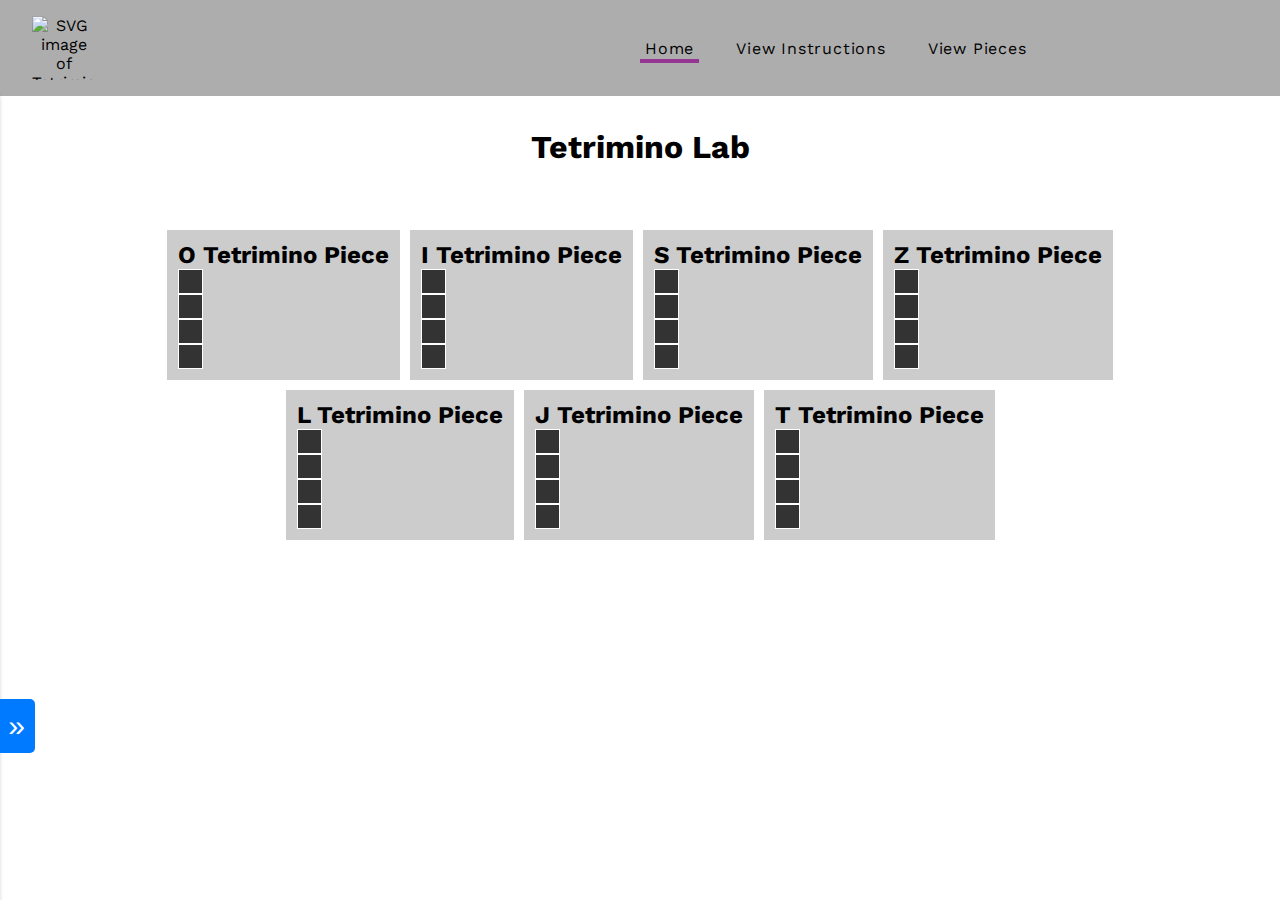
==== lesson-11/demo-code/index.html @ e14107cd "Add files via upload" ====
<!DOCTYPE html>

<html lang="en">
    <head>
        <meta charset="UTF-8">
        <meta name="viewport" content="width=device-width, initial-scale=1.0">
        <title>Tetrimino Lab</title>
        <link rel="stylesheet" href="src/css/tetris.css">
        <link rel="preconnect" href="https://fonts.googleapis.com">
        <link rel="preconnect" href="https://fonts.gstatic.com" crossorigin>

        <!-- Link to the SVG favicon -->
        <link rel="icon" href="assets/img/favicon.svg" type="image/svg+xml">

        <!-- <link rel="icon" href="favicon.ico" type="image/x-icon">
        <link rel="icon" href="favicon.png" type="image/png">
        <link rel="icon" href="favicon.svg" type="image/svg+xml"> -->

        <link rel="preconnect" href="https://fonts.googleapis.com">
        <link rel="preconnect" href="https://fonts.gstatic.com" crossorigin>
        <link href="https://fonts.googleapis.com/css2?family=Work+Sans:ital@0;1&display=swap" rel="stylesheet">


        <script src="/src/js/script.js"></script>
    </head>
    <body>
        <header>
            <img src="/assets/img/favicon.svg" alt="SVG image of Tetrimino T-Shape">
            <nav>
                <ul>
                    <li><a class="active-nav" href="/">Home</a></li>
                    <li><a href="/src/html/instructions/">View Instructions</a></li>
                    <li><a href="/src/html/pieces/">View Pieces</a></li>
                </ul>
            </nav>
        </header>
        <main>
            <h1>Tetrimino Lab</h1>
            <section id="pieces-grid">
                <article>
                    <h2>O Tetrimino Piece</h2>
                    <div id="piece-o">
                        <div class="inner-block"></div>
                        <div class="inner-block"></div>
                        <div class="inner-block"></div>
                        <div class="inner-block"></div>
                    </div>
                </article>
                <article>
                    <h2>I Tetrimino Piece</h2>
                    <div id="piece-i">
                        <div class="inner-block"></div>
                        <div class="inner-block"></div>
                        <div class="inner-block"></div>
                        <div class="inner-block"></div>
                    </div>
                </article>
                <article>
                    <h2>S Tetrimino Piece</h2>
                    <div id="piece-s">
                        <div class="inner-block"></div>
                        <div class="inner-block"></div>
                        <div class="inner-block"></div>
                        <div class="inner-block"></div>
                    </div>
                </article>
                <article>
                    <h2>Z Tetrimino Piece</h2>
                    <div id="piece-z">
                        <div class="inner-block"></div>
                        <div class="inner-block"></div>
                        <div class="inner-block"></div>
                        <div class="inner-block"></div>
                    </div>
                </article>
                <article>
                    <h2>L Tetrimino Piece</h2>
                    <div id="piece-l">
                        <div class="inner-block"></div>
                        <div class="inner-block"></div>
                        <div class="inner-block"></div>
                        <div class="inner-block"></div>
                    </div>
                </article>
                <article>
                    <h2>J Tetrimino Piece</h2>
                    <div id="piece-j">
                        <div class="inner-block"></div>
                        <div class="inner-block"></div>
                        <div class="inner-block"></div>
                        <div class="inner-block"></div>
                    </div>
                </article>
                <article>
                    <h2>T Tetrimino Piece</h2>
                    <div id="piece-t">
                        <div class="inner-block"></div>
                        <div class="inner-block"></div>
                        <div class="inner-block"></div>
                        <div class="inner-block"></div>
                    </div>
                </article>
            </section>
            <aside id="slide-aside">
                <button id="toggle-aside">&raquo;</button> <!-- Initially shows ">>" -->
                <h2>Tetrimino Color Guide</h2>
                <div id="tet-colors">
                    <ul>
                        <li>
                            <p>RED:</p>
                            <p>#EA3D1E</p>
                            <div class="color-preview"></div>
                        </li>
                        <li>
                            <p>ORANGE:</p>
                            <p>#F69230</p>
                            <div class="color-preview"></div>
                        </li>
                        <li>
                            <p>YELLOW:</p>
                            <p>##FEF94C</p>
                            <div class="color-preview"></div>
                        </li>
                        <li>
                            <p>GREEN:</p>
                            <p>#79AF3D</p>
                            <div class="color-preview"></div>
                        </li>
                        <li>
                            <p>BLUE:</p>
                            <p>#51E2FC</p>
                            <div class="color-preview"></div>
                        </li>
                        <li>
                            <p>PURPLE:</p>
                            <p>#953693</p>
                            <div class="color-preview"></div>
                        </li>
                        <li>
                            <p>PINK:</p>
                            <p>#F16EB9</p>
                            <div class="color-preview"></div>
                        </li>
                    </ul>
                </div>
            </aside>
        </main>
    </body>
</html>
---- lesson-11/demo-code/src/css/tetris.css ----
* {
    box-sizing: border-box;
    padding: 0;
    margin: 0;
}

body {
    display: flex;
    flex-direction: column;
    justify-content: center;
    text-align: center;
    text-justify:newspaper;
    font-family: 'Work Sans', sans-serif;
    padding-bottom: 6rem;
}

mark {
    background-color: gold;
  }

main {
    display: flex;
    justify-content: center;
    flex-direction: column;
    text-align: center;
    align-items: center;
}

/* Task Box Start */
.task-box {
    display: flex;
    flex-direction: row;
    text-align: left;
    margin: 0 4rem;
    justify-content: space-evenly;
}

.task-box:nth-child(odd) {
    background-color: #ccc;
}

.task-box:nth-child(even) {
    background-color: #e6e6e6
}

.task-box * {
    margin: 1rem;
}

.task-box h2 {
    flex-basis: 25%;
    text-align: center;
}

.task-box p {
    flex-basis: 75%;
}

.task-box:last-child {
    display: flex;
    flex-direction: column;
    text-align: center;
}

/* Task Box End */

main > * {
    margin: 2rem;
}

a {
    text-decoration: none;
}

.inner-block {
    background-color: #333;
    height: 30px;
    width: 30px;
    border: 1px white solid;
}

header {
    padding: 1rem 2rem;
    display: flex;
    flex-direction: row;
    justify-content: space-between;
    align-items: center;
    background-color: #adadad;
}

header a {
    display: block;
    border: none;
    box-sizing: border-box;
    padding: 5px;
    color: black;
    text-wrap: nowrap;
    letter-spacing: 0.05em;
    /* rem versus pixel */
}

.active-nav {
    border-bottom: 4px solid #953693;
    padding-bottom: calc(5px - 4px);
}

header a:hover {
    border-bottom: 4px solid #51E2FC;
    padding-bottom: calc(5px - 4px);
}

header img {
    width: 4rem;
    height: 4rem;
}

nav {
    width: 50%;
}

nav ul {
    display: flex;
    flex-direction: row;
    list-style: none;
    gap: 2rem;
    align-items: flex-end;
}

/* Pieces grid styling */



#pieces-grid {
    display: flex;
    flex-wrap: wrap;
    justify-content: center;
    gap: 10px;
    width: 75%;
} 

article {
    flex-basis: 1 1 auto;
    padding: 10px;
    border: 1px solid #ccc;
    text-align: center;
    display: flex;
    flex-direction: column;
    justify-content: center;
    background-color: #ccc;
}

.inner-block {
    width: 25px;
    height: 25px;
}

aside {
    position: fixed;
    margin:0;
    top: 96px;
    left: -300px; /* Initially hidden off-screen */
    width: 300px;
    height: 100%;
    background-color: rgba(0, 0, 0, 0.9);
    box-shadow: -2px 0 5px rgba(0, 0, 0, 0.4);
    transition: left 0.3s ease; /* Smooth slide-in effect */
    padding: 3rem 1rem;
    z-index: 1000; /* Ensures it stays above other content */
    color: white;
    font-family: "Work Sans", sans-serif;
}

.active {
    left: 0; /* Slides the aside into view */
}

/* Styling for the toggle button */
#toggle-aside {
    position: absolute;
    top: 70%;
    right: -35px; /* Places the button outside the aside */
    transform: translateY(-50%); /* Vertically centers the button */
    padding: 10px;
    background-color: #007BFF;
    color: white;
    border: none;
    border-radius: 0px 5px 5px 0px; /* Rounded corners on the left */
    cursor: pointer;
    z-index: 1001; /* Ensures the button is on top */
    font-size: 30px;
}

#toggle-aside:hover {
    background-color: rgba(149, 54, 147, 0.98);
}

/* Styling the button when the aside is active */
aside.active #toggle-aside {
    border-radius: 5px 0 0 5px; /* Rounded corners on the left */
    right: 0px; /* Adjust this value to suit the button size */
    background-color: white;
    color:rgba(149, 54, 147, 0.98);
}

aside.active #toggle-aside:hover {
    color: #007BFF;
}

/* aside p, article {
    font-family: sans-serif;
} */
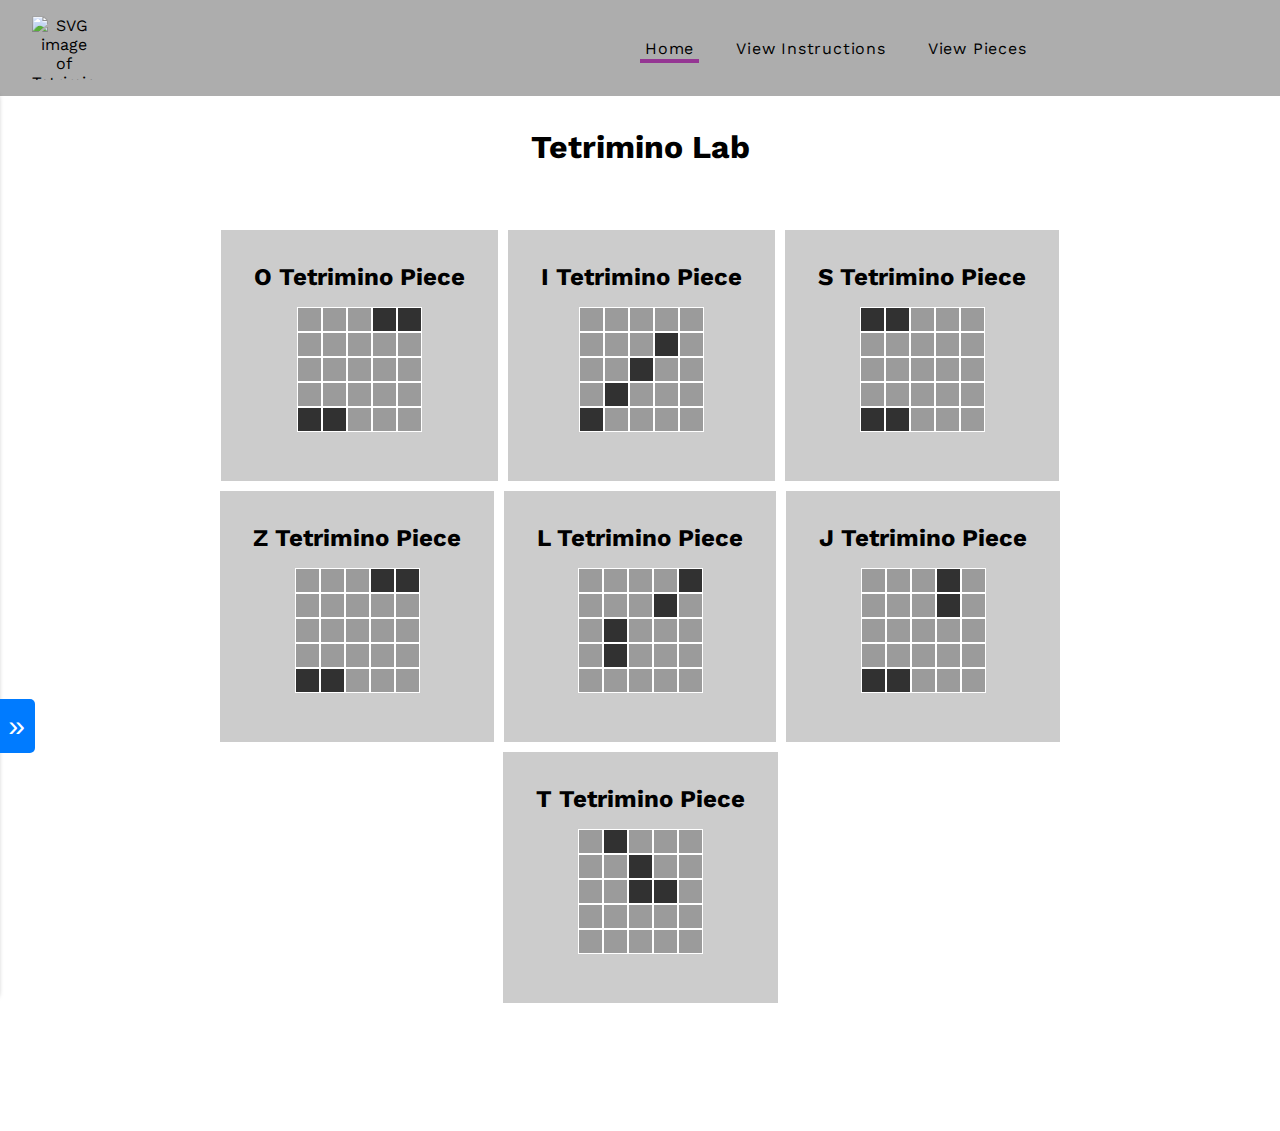
==== commit 1cfc7678: "Add files via upload" ====
--- a/lesson-11/demo-code/index.html
+++ b/lesson-11/demo-code/index.html
@@ -39,65 +39,282 @@
             <section id="pieces-grid">
                 <article>
                     <h2>O Tetrimino Piece</h2>
-                    <div id="piece-o">
-                        <div class="inner-block"></div>
-                        <div class="inner-block"></div>
-                        <div class="inner-block"></div>
-                        <div class="inner-block"></div>
+                    <div id="piece-o" class="board">
+                        <div class="tet-group">
+                            <div class="inner-block"></div>
+                            <div class="inner-block"></div>
+                            <div class="inner-block"></div>
+                            <div class="inner-block tet-piece"></div>
+                            <div class="inner-block tet-piece"></div>
+                        </div>
+                        <div class="tet-group">
+                            <div class="inner-block"></div>
+                            <div class="inner-block"></div>
+                            <div class="inner-block"></div>
+                            <div class="inner-block"></div>
+                            <div class="inner-block"></div>
+                        </div>
+                        <div class="tet-group">
+                            <div class="inner-block"></div>
+                            <div class="inner-block"></div>
+                            <div class="inner-block"></div>
+                            <div class="inner-block"></div>
+                            <div class="inner-block"></div>
+                        </div>
+                        <div class="tet-group">
+                            <div class="inner-block"></div>
+                            <div class="inner-block"></div>
+                            <div class="inner-block"></div>
+                            <div class="inner-block"></div>
+                            <div class="inner-block"></div>
+                        </div>
+                        <div class="tet-group">
+                            <div class="inner-block tet-piece"></div>
+                            <div class="inner-block tet-piece"></div>
+                            <div class="inner-block"></div>
+                            <div class="inner-block"></div>
+                            <div class="inner-block"></div>
+                        </div>
                     </div>
                 </article>
                 <article>
                     <h2>I Tetrimino Piece</h2>
-                    <div id="piece-i">
-                        <div class="inner-block"></div>
-                        <div class="inner-block"></div>
-                        <div class="inner-block"></div>
-                        <div class="inner-block"></div>
+                    <div id="piece-i" class="board change">
+                        <div class="tet-group">
+                            <div class="inner-block"></div>
+                            <div class="inner-block"></div>
+                            <div class="inner-block"></div>
+                            <div class="inner-block"></div>
+                            <div class="inner-block"></div>
+                        </div>
+                        <div class="tet-group">
+                            <div class="inner-block"></div>
+                            <div class="inner-block"></div>
+                            <div class="inner-block"></div>
+                            <div class="inner-block tet-piece"></div>
+                            <div class="inner-block"></div>
+                        </div>
+                        <div class="tet-group">
+                            <div class="inner-block"></div>
+                            <div class="inner-block"></div>
+                            <div class="inner-block tet-piece"></div>
+                            <div class="inner-block"></div>
+                            <div class="inner-block"></div>
+                        </div>
+                        <div class="tet-group">
+                            <div class="inner-block"></div>
+                            <div class="inner-block tet-piece"></div>
+                            <div class="inner-block"></div>
+                            <div class="inner-block"></div>
+                            <div class="inner-block"></div>
+                        </div>
+                        <div class="tet-group">
+                            <div class="inner-block tet-piece"></div>
+                            <div class="inner-block"></div>
+                            <div class="inner-block"></div>
+                            <div class="inner-block"></div>
+                            <div class="inner-block"></div>
+                        </div>
                     </div>
                 </article>
                 <article>
                     <h2>S Tetrimino Piece</h2>
-                    <div id="piece-s">
-                        <div class="inner-block"></div>
-                        <div class="inner-block"></div>
-                        <div class="inner-block"></div>
-                        <div class="inner-block"></div>
+                    <div id="piece-s" class="board">
+                        <div class="tet-group">
+                            <div class="inner-block tet-piece"></div>
+                            <div class="inner-block tet-piece"></div>
+                            <div class="inner-block"></div>
+                            <div class="inner-block"></div>
+                            <div class="inner-block"></div>
+                        </div>
+                        <div class="tet-group">
+                            <div class="inner-block"></div>
+                            <div class="inner-block"></div>
+                            <div class="inner-block"></div>
+                            <div class="inner-block"></div>
+                            <div class="inner-block"></div>
+                        </div>
+                        <div class="tet-group">
+                            <div class="inner-block"></div>
+                            <div class="inner-block"></div>
+                            <div class="inner-block"></div>
+                            <div class="inner-block"></div>
+                            <div class="inner-block"></div>
+                        </div>
+                        <div class="tet-group">
+                            <div class="inner-block"></div>
+                            <div class="inner-block"></div>
+                            <div class="inner-block"></div>
+                            <div class="inner-block"></div>
+                            <div class="inner-block"></div>
+                        </div>
+                        <div class="tet-group">
+                            <div class="inner-block tet-piece"></div>
+                            <div class="inner-block tet-piece"></div>
+                            <div class="inner-block"></div>
+                            <div class="inner-block"></div>
+                            <div class="inner-block"></div>
+                        </div>
                     </div>
                 </article>
                 <article>
                     <h2>Z Tetrimino Piece</h2>
-                    <div id="piece-z">
-                        <div class="inner-block"></div>
-                        <div class="inner-block"></div>
-                        <div class="inner-block"></div>
-                        <div class="inner-block"></div>
+                    <div id="piece-z" class="board change">
+                        <div class="tet-group">
+                            <div class="inner-block"></div>
+                            <div class="inner-block"></div>
+                            <div class="inner-block"></div>
+                            <div class="inner-block tet-piece"></div>
+                            <div class="inner-block tet-piece"></div>
+                        </div>
+                        <div class="tet-group">
+                            <div class="inner-block"></div>
+                            <div class="inner-block"></div>
+                            <div class="inner-block"></div>
+                            <div class="inner-block"></div>
+                            <div class="inner-block"></div>
+                        </div>
+                        <div class="tet-group">
+                            <div class="inner-block"></div>
+                            <div class="inner-block"></div>
+                            <div class="inner-block"></div>
+                            <div class="inner-block"></div>
+                            <div class="inner-block"></div>
+                        </div>
+                        <div class="tet-group">
+                            <div class="inner-block"></div>
+                            <div class="inner-block"></div>
+                            <div class="inner-block"></div>
+                            <div class="inner-block"></div>
+                            <div class="inner-block"></div>
+                        </div>
+                        <div class="tet-group">
+                            <div class="inner-block tet-piece"></div>
+                            <div class="inner-block tet-piece"></div>
+                            <div class="inner-block"></div>
+                            <div class="inner-block"></div>
+                            <div class="inner-block"></div>
+                        </div>
                     </div>
                 </article>
                 <article>
                     <h2>L Tetrimino Piece</h2>
-                    <div id="piece-l">
-                        <div class="inner-block"></div>
-                        <div class="inner-block"></div>
-                        <div class="inner-block"></div>
-                        <div class="inner-block"></div>
+                    <div id="piece-l" class="board">
+                        <div class="tet-group">
+                            <div class="inner-block"></div>
+                            <div class="inner-block"></div>
+                            <div class="inner-block"></div>
+                            <div class="inner-block"></div>
+                            <div class="inner-block tet-piece"></div>
+                        </div>
+                        <div class="tet-group">
+                            <div class="inner-block"></div>
+                            <div class="inner-block"></div>
+                            <div class="inner-block"></div>
+                            <div class="inner-block tet-piece"></div>
+                            <div class="inner-block"></div>
+                        </div>
+                        <div class="tet-group">
+                            <div class="inner-block"></div>
+                            <div class="inner-block tet-piece"></div>
+                            <div class="inner-block"></div>
+                            <div class="inner-block"></div>
+                            <div class="inner-block"></div>
+                        </div>
+                        <div class="tet-group">
+                            <div class="inner-block"></div>
+                            <div class="inner-block tet-piece"></div>
+                            <div class="inner-block"></div>
+                            <div class="inner-block"></div>
+                            <div class="inner-block"></div>
+                        </div>
+                        <div class="tet-group">
+                            <div class="inner-block"></div>
+                            <div class="inner-block"></div>
+                            <div class="inner-block"></div>
+                            <div class="inner-block"></div>
+                            <div class="inner-block"></div>
+                        </div>
                     </div>
                 </article>
                 <article>
                     <h2>J Tetrimino Piece</h2>
-                    <div id="piece-j">
-                        <div class="inner-block"></div>
-                        <div class="inner-block"></div>
-                        <div class="inner-block"></div>
-                        <div class="inner-block"></div>
+                    <div id="piece-j" class="board change">
+                        <div class="tet-group">
+                            <div class="inner-block"></div>
+                            <div class="inner-block"></div>
+                            <div class="inner-block"></div>
+                            <div class="inner-block tet-piece"></div>
+                            <div class="inner-block"></div>
+                        </div>
+                        <div class="tet-group">
+                            <div class="inner-block"></div>
+                            <div class="inner-block"></div>
+                            <div class="inner-block"></div>
+                            <div class="inner-block tet-piece"></div>
+                            <div class="inner-block"></div>
+                        </div>
+                        <div class="tet-group">
+                            <div class="inner-block"></div>
+                            <div class="inner-block"></div>
+                            <div class="inner-block"></div>
+                            <div class="inner-block"></div>
+                            <div class="inner-block"></div>
+                        </div>
+                        <div class="tet-group">
+                            <div class="inner-block"></div>
+                            <div class="inner-block"></div>
+                            <div class="inner-block"></div>
+                            <div class="inner-block"></div>
+                            <div class="inner-block"></div>
+                        </div>
+                        <div class="tet-group">
+                            <div class="inner-block tet-piece"></div>
+                            <div class="inner-block tet-piece"></div>
+                            <div class="inner-block"></div>
+                            <div class="inner-block"></div>
+                            <div class="inner-block"></div>
+                        </div>
                     </div>
                 </article>
                 <article>
                     <h2>T Tetrimino Piece</h2>
-                    <div id="piece-t">
-                        <div class="inner-block"></div>
-                        <div class="inner-block"></div>
-                        <div class="inner-block"></div>
-                        <div class="inner-block"></div>
+                    <div id="piece-t" class="board">
+                        <div class="tet-group">
+                            <div class="inner-block"></div>
+                            <div class="inner-block tet-piece"></div>
+                            <div class="inner-block"></div>
+                            <div class="inner-block"></div>
+                            <div class="inner-block"></div>
+                        </div>
+                        <div class="tet-group">
+                            <div class="inner-block"></div>
+                            <div class="inner-block"></div>
+                            <div class="inner-block tet-piece"></div>
+                            <div class="inner-block"></div>
+                            <div class="inner-block"></div>
+                        </div>
+                        <div class="tet-group">
+                            <div class="inner-block"></div>
+                            <div class="inner-block"></div>
+                            <div class="inner-block tet-piece"></div>
+                            <div class="inner-block tet-piece"></div>
+                            <div class="inner-block"></div>
+                        </div>
+                        <div class="tet-group">
+                            <div class="inner-block"></div>
+                            <div class="inner-block"></div>
+                            <div class="inner-block"></div>
+                            <div class="inner-block"></div>
+                            <div class="inner-block"></div>
+                        </div>
+                        <div class="tet-group">
+                            <div class="inner-block"></div>
+                            <div class="inner-block"></div>
+                            <div class="inner-block"></div>
+                            <div class="inner-block"></div>
+                            <div class="inner-block"></div>
+                        </div>
                     </div>
                 </article>
             </section>
--- a/lesson-11/demo-code/src/css/tetris.css
+++ b/lesson-11/demo-code/src/css/tetris.css
@@ -70,13 +70,6 @@
 
 a {
     text-decoration: none;
-}
-
-.inner-block {
-    background-color: #333;
-    height: 30px;
-    width: 30px;
-    border: 1px white solid;
 }
 
 header {
@@ -126,33 +119,6 @@
     align-items: flex-end;
 }
 
-/* Pieces grid styling */
-
-
-
-#pieces-grid {
-    display: flex;
-    flex-wrap: wrap;
-    justify-content: center;
-    gap: 10px;
-    width: 75%;
-} 
-
-article {
-    flex-basis: 1 1 auto;
-    padding: 10px;
-    border: 1px solid #ccc;
-    text-align: center;
-    display: flex;
-    flex-direction: column;
-    justify-content: center;
-    background-color: #ccc;
-}
-
-.inner-block {
-    width: 25px;
-    height: 25px;
-}
 
 aside {
     position: fixed;
@@ -206,6 +172,64 @@
     color: #007BFF;
 }
 
-/* aside p, article {
-    font-family: sans-serif;
-} */+
+
+/* Pieces grid styling */
+
+
+
+#pieces-grid {
+    display: flex;
+    flex-wrap: wrap;
+    justify-content: center;
+    gap: 10px;
+    width: 75%;
+} 
+
+article {
+    flex-basis: 1 1 auto;
+    padding: 2rem;
+    border: 1px solid #ccc;
+    text-align: center;
+    display: flex;
+    flex-direction: column;
+    justify-content: flex-start;
+    background-color: #ccc;
+}
+
+
+
+.inner-block {
+    background-color: #9b9b9b;
+    width: 25px;
+    height: 25px;
+    border: 1px white solid;
+}
+
+.board {
+    display: flex;
+    margin: 1rem;
+    flex-wrap: wrap;
+}
+
+.board:nth-of-type(odd) {
+    flex-direction: column;
+    justify-content: center;
+    align-items: center;
+}
+
+.board:nth-of-type(even) {
+    flex-direction: row;
+    align-items: center;
+    justify-content: center;
+}
+
+.tet-group {
+    display: flex;
+    flex-direction: row;
+}
+
+.tet-piece {
+    background-color: #313131;
+    border: 1px white solid;
+}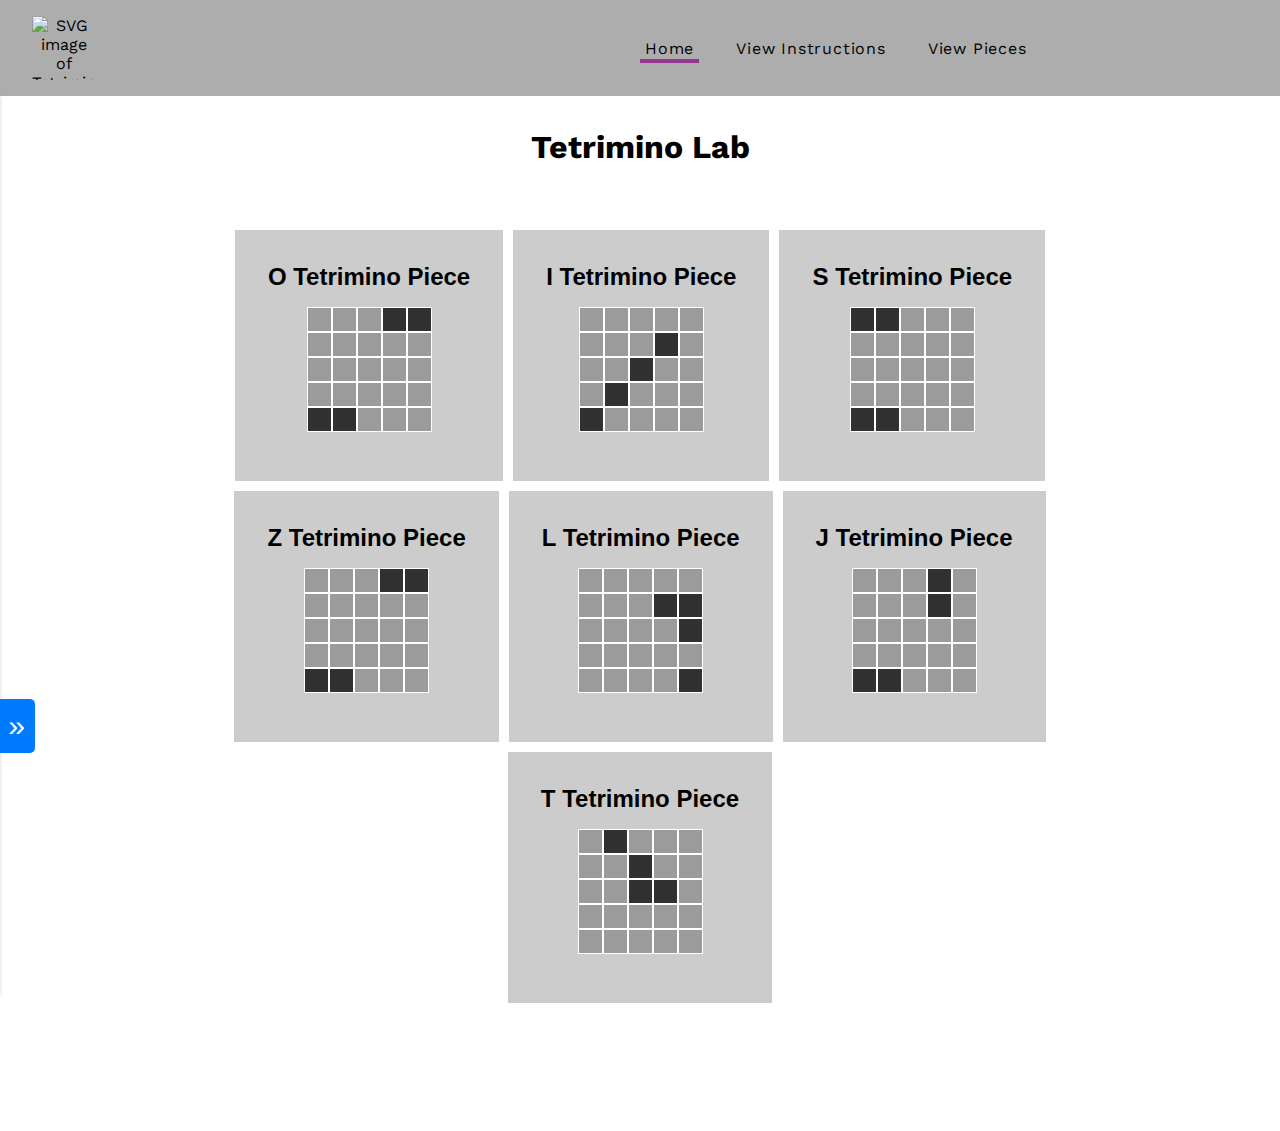
==== commit 9068cf35: "Updating Lesson 11 Lab HTML code." ====
--- a/lesson-11/demo-code/index.html
+++ b/lesson-11/demo-code/index.html
@@ -211,11 +211,11 @@
                             <div class="inner-block"></div>
                             <div class="inner-block"></div>
                             <div class="inner-block"></div>
-                            <div class="inner-block tet-piece"></div>
-                            <div class="inner-block"></div>
-                        </div>
-                        <div class="tet-group">
-                            <div class="inner-block"></div>
+                            <div class="inner-block"></div>
+                            <div class="inner-block"></div>
+                        </div>
+                        <div class="tet-group">
+                            <div class="inner-block tet-piece"></div>
                             <div class="inner-block tet-piece"></div>
                             <div class="inner-block"></div>
                             <div class="inner-block"></div>
--- a/lesson-11/demo-code/src/css/tetris.css
+++ b/lesson-11/demo-code/src/css/tetris.css
@@ -136,6 +136,10 @@
     font-family: "Work Sans", sans-serif;
 }
 
+aside p, #pieces-grid {
+    font-family: sans-serif;   
+}
+
 .active {
     left: 0; /* Slides the aside into view */
 }
@@ -232,4 +236,18 @@
 .tet-piece {
     background-color: #313131;
     border: 1px white solid;
-}+}
+
+
+#piece-l .tet-group:first-child {
+    order: 4;
+}
+
+#piece-l .inner-block.tet-piece {
+    order: 3;
+}
+
+#piece-l .inner-block.tet-piece:last-child {
+    order: 1;
+
+}
